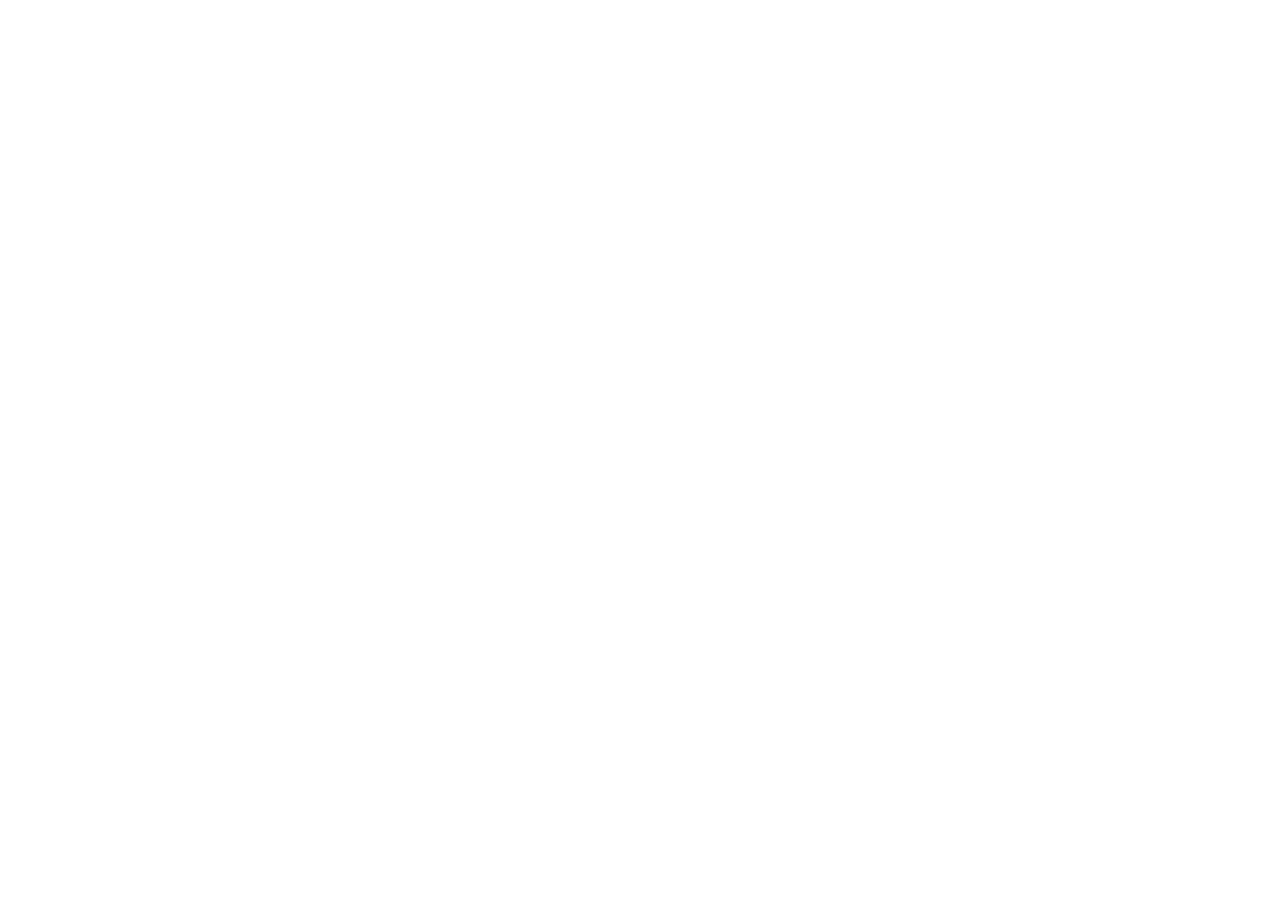
==== Views/index.html @ d7261112 "Create basic files & pages" ====
<!DOCTYPE html>
<html>
  <head>
<!-- Link Bootstrap, Font Awesome, CSS, jQuery and JavaScript Start -->
    <link href="css/bootstrap.min.css" rel="stylesheet" type="text/css">
    <link href="css/bootstrap-social.css" rel="stylesheet" type="text/css">
    <link href="font-awesome/css/font-awesome.min.css" rel="stylesheet">
    <link href="css/styles.css" rel="stylesheet" type="text/css">
    <script src="js/jquery-1.12.4.js"></script>
    <script src="js/scripts.js"></script>
<!-- Link Bootstrap, Font Awesome, CSS, jQuery and JavaScript End -->
    <title></title>
  </head>
  <body>

  </body>
</html>
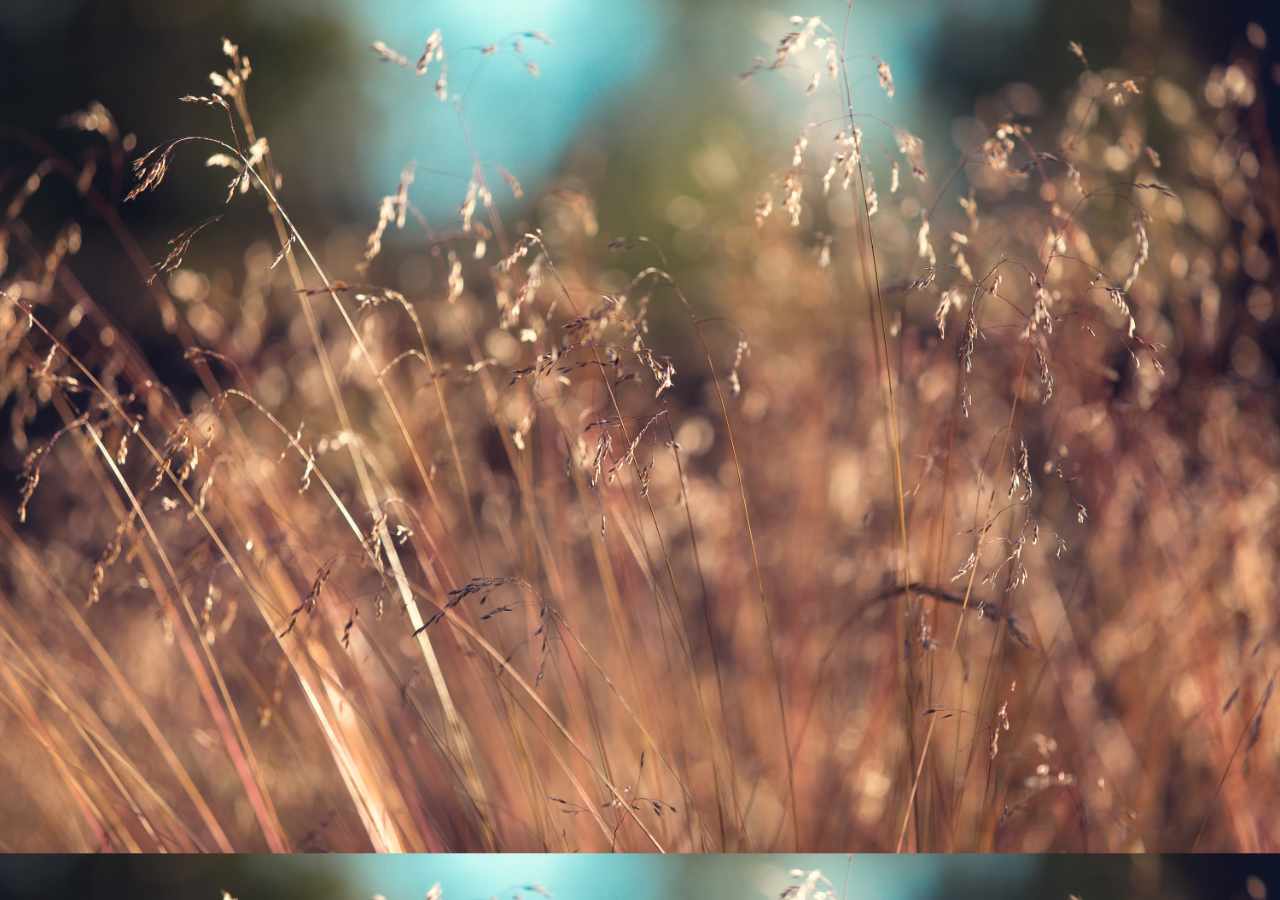
==== commit d32f4ff3: "Revise links in html to connect css & js properly, add background img to index.html" ====
--- a/Views/index.html
+++ b/Views/index.html
@@ -2,12 +2,12 @@
 <html>
   <head>
 <!-- Link Bootstrap, Font Awesome, CSS, jQuery and JavaScript Start -->
-    <link href="css/bootstrap.min.css" rel="stylesheet" type="text/css">
-    <link href="css/bootstrap-social.css" rel="stylesheet" type="text/css">
-    <link href="font-awesome/css/font-awesome.min.css" rel="stylesheet">
-    <link href="css/styles.css" rel="stylesheet" type="text/css">
-    <script src="js/jquery-1.12.4.js"></script>
-    <script src="js/scripts.js"></script>
+    <link href="../css/bootstrap.min.css" rel="stylesheet" type="text/css">
+    <link href="../css/bootstrap-social.css" rel="stylesheet" type="text/css">
+    <link href="../font-awesome/css/font-awesome.min.css" rel="stylesheet">
+    <link href="../css/styles.css" rel="stylesheet" type="text/css">
+    <script src="../js/jquery-1.12.4.js"></script>
+    <script src="../js/scripts.js"></script>
 <!-- Link Bootstrap, Font Awesome, CSS, jQuery and JavaScript End -->
     <title></title>
   </head>
--- a/css/styles.css
+++ b/css/styles.css
@@ -0,0 +1,5 @@
+body {
+  font-family: serif;
+  background-image: url("../img/wheat-field.jpg");
+  background-size: cover;
+}
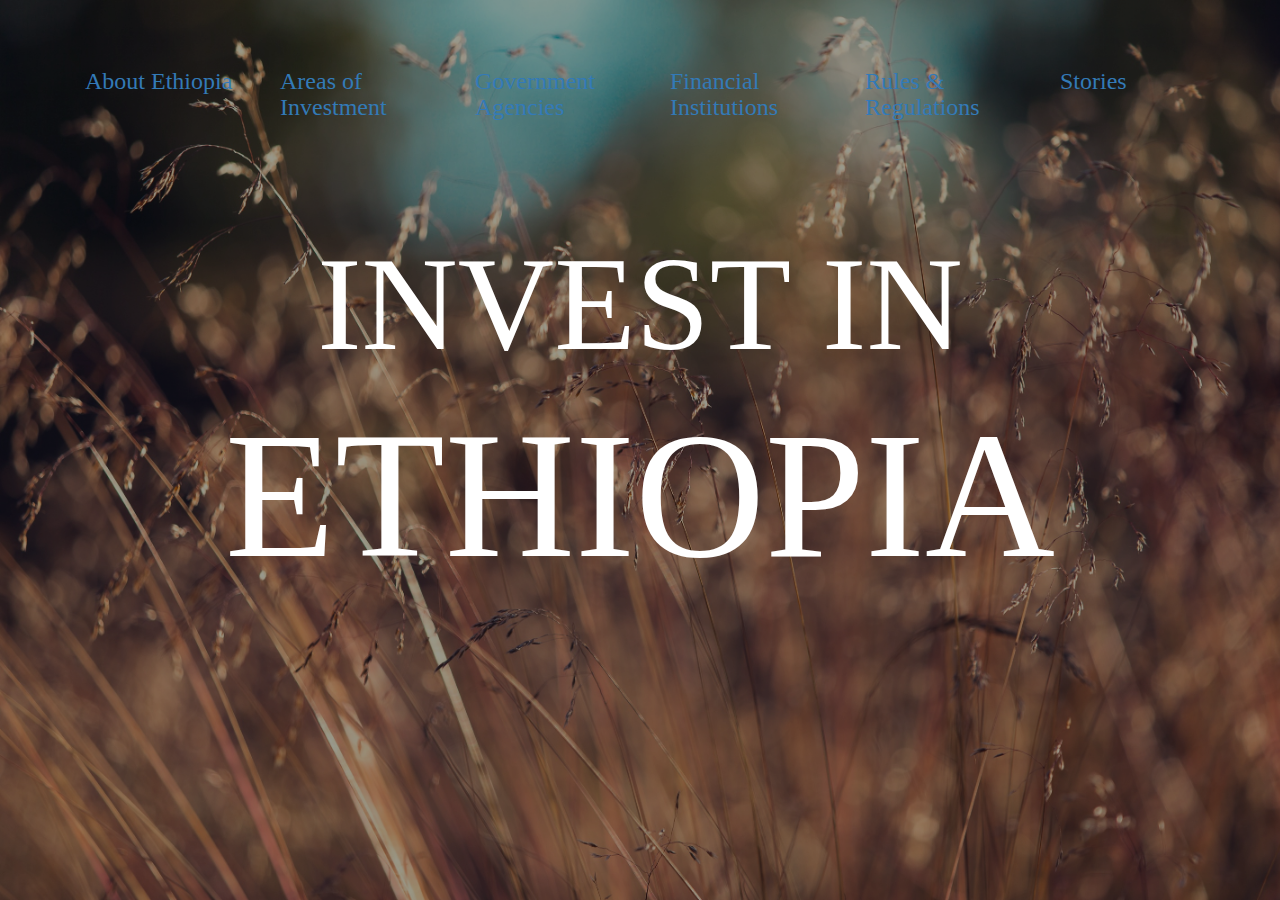
==== commit 63eff41d: "Create navbar titles, create main title, add transparency to jumbotron so background img can be seen" ====
--- a/Views/index.html
+++ b/Views/index.html
@@ -12,6 +12,32 @@
     <title></title>
   </head>
   <body>
-
+    <div class="jumbotron">
+<!-- Navbar Start -->
+      <div class="nav row">
+        <div class="col-xs-2">
+          <a href="#"><h3>About Ethiopia</h3></a>
+        </div>
+        <div class="col-xs-2">
+          <a href="#"><h3>Areas of Investment</h3></a>
+        </div>
+        <div class="col-xs-2">
+          <a href="#"><h3>Government Agencies</h3></a>
+        </div>
+        <div class="col-xs-2">
+          <a href="#"><h3>Financial Institutions</h3></a>
+        </div>
+        <div class="col-xs-2">
+          <a href="#"><h3>Rules & Regulations</h3></a>
+        </div>
+        <div class="col-xs-2">
+          <a href="#"><h3>Stories</h3></a>
+        </div>
+      </div>
+      <div class="invest-title">
+        <h1>INVEST IN</h1>
+        <h1 id="ethiopia">ETHIOPIA</h1>
+      </div>
+    </div>
   </body>
 </html>
--- a/css/styles.css
+++ b/css/styles.css
@@ -1,5 +1,30 @@
 body {
   font-family: serif;
+  color: #FFFFFF;
   background-image: url("../img/wheat-field.jpg");
   background-size: cover;
 }
+
+.jumbotron {
+  background: rgba(0,0,0,0.4);
+  height: 100vh;
+  margin-bottom: 0px;
+}
+
+.nav {
+  margin-left: 70px;
+  margin-right: 40px;
+}
+
+.invest-title {
+  text-align: center;
+  margin-top: 100px;
+}
+
+.invest-title h1 {
+  font-size: 100pt;
+}
+
+#ethiopia {
+  font-size: 135pt;
+}
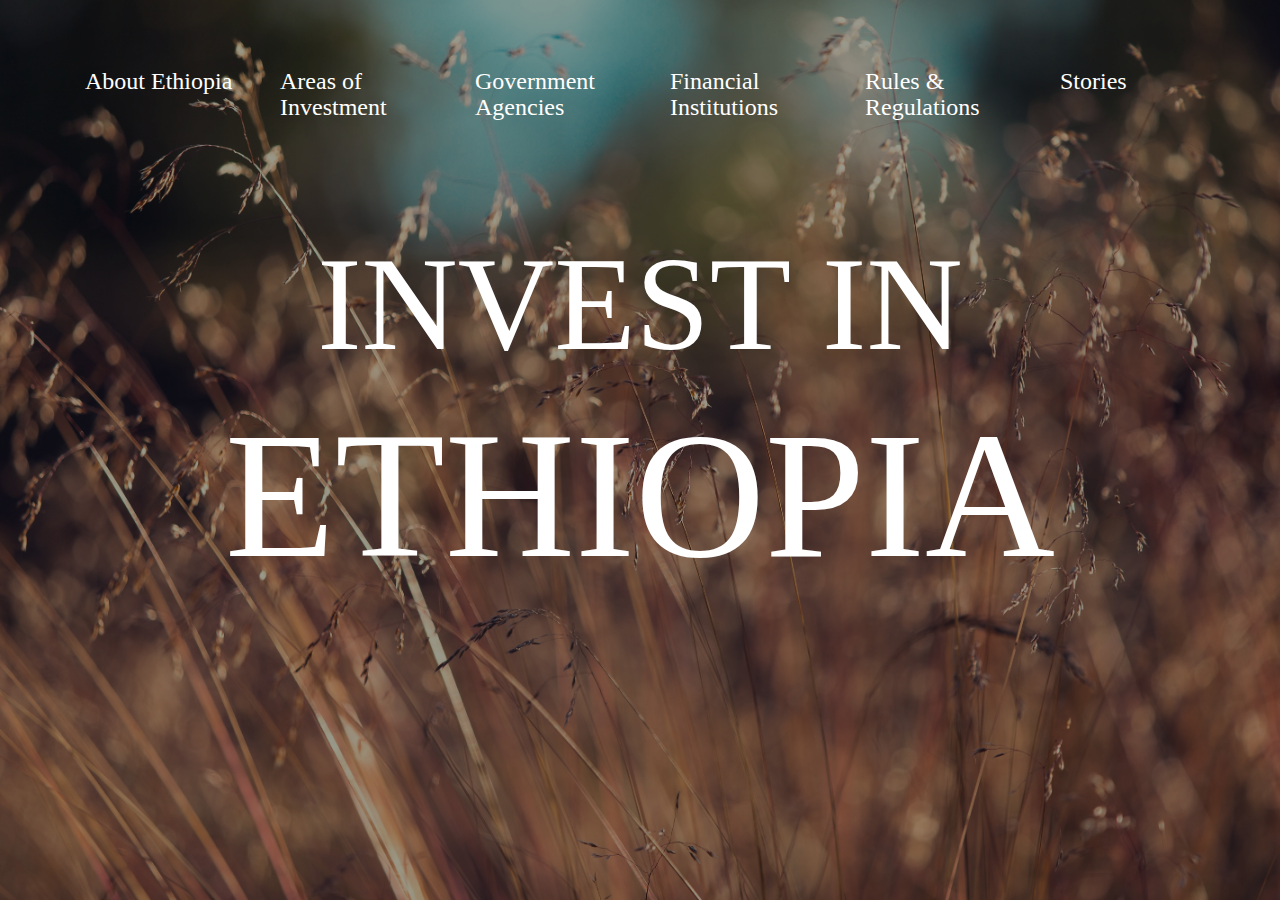
==== commit 61538bf4: "Add links to menu items in index.html, create new style sheets for each page, link new style sheets " ====
--- a/Views/index.html
+++ b/Views/index.html
@@ -16,22 +16,22 @@
 <!-- Navbar Start -->
       <div class="nav row">
         <div class="col-xs-2">
-          <a href="#"><h3>About Ethiopia</h3></a>
+          <a href="about_ethiopia.html"><h3>About Ethiopia</h3></a>
         </div>
         <div class="col-xs-2">
-          <a href="#"><h3>Areas of Investment</h3></a>
+          <a href="investment_areas.html"><h3>Areas of Investment</h3></a>
         </div>
         <div class="col-xs-2">
-          <a href="#"><h3>Government Agencies</h3></a>
+          <a href="government_agencies.html"><h3>Government Agencies</h3></a>
         </div>
         <div class="col-xs-2">
-          <a href="#"><h3>Financial Institutions</h3></a>
+          <a href="financial_institutions.html"><h3>Financial Institutions</h3></a>
         </div>
         <div class="col-xs-2">
-          <a href="#"><h3>Rules & Regulations</h3></a>
+          <a href="rules_regulations.html"><h3>Rules & Regulations</h3></a>
         </div>
         <div class="col-xs-2">
-          <a href="#"><h3>Stories</h3></a>
+          <a href="stories.html"><h3>Stories</h3></a>
         </div>
       </div>
       <div class="invest-title">
--- a/css/styles.css
+++ b/css/styles.css
@@ -16,6 +16,16 @@
   margin-right: 40px;
 }
 
+a {
+  text-decoration: none;
+  color: #FFFFFF;
+}
+
+a:hover {
+  text-decoration: none;
+  color: #000000;
+}
+
 .invest-title {
   text-align: center;
   margin-top: 100px;
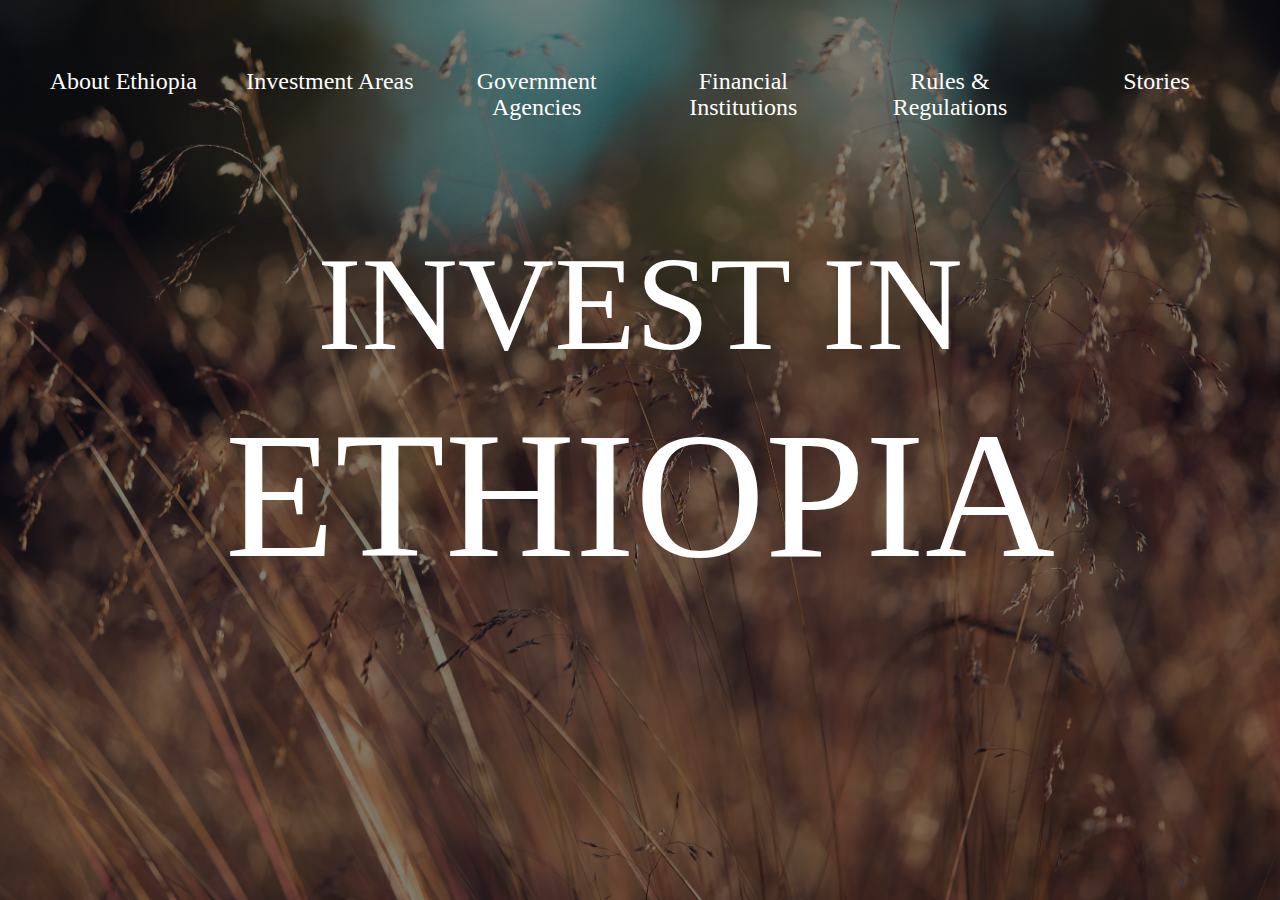
==== commit 1279207b: "Fix menu options by adjusting column sizes, change investment areas names, add home option to all pa" ====
--- a/Views/index.html
+++ b/Views/index.html
@@ -19,7 +19,7 @@
           <a href="about_ethiopia.html"><h3>About Ethiopia</h3></a>
         </div>
         <div class="col-xs-2">
-          <a href="investment_areas.html"><h3>Areas of Investment</h3></a>
+          <a href="investment_areas.html"><h3>Investment Areas</h3></a>
         </div>
         <div class="col-xs-2">
           <a href="government_agencies.html"><h3>Government Agencies</h3></a>
--- a/css/styles.css
+++ b/css/styles.css
@@ -6,14 +6,15 @@
 }
 
 .jumbotron {
-  background: rgba(0,0,0,0.4);
+  background: rgba(0,0,0,0.5);
   height: 100vh;
   margin-bottom: 0px;
 }
 
 .nav {
-  margin-left: 70px;
-  margin-right: 40px;
+  text-align: center;
+  margin-left: 20px;
+  margin-right: 20px;
 }
 
 a {
@@ -23,7 +24,7 @@
 
 a:hover {
   text-decoration: none;
-  color: #000000;
+  color: #FF0000;
 }
 
 .invest-title {
